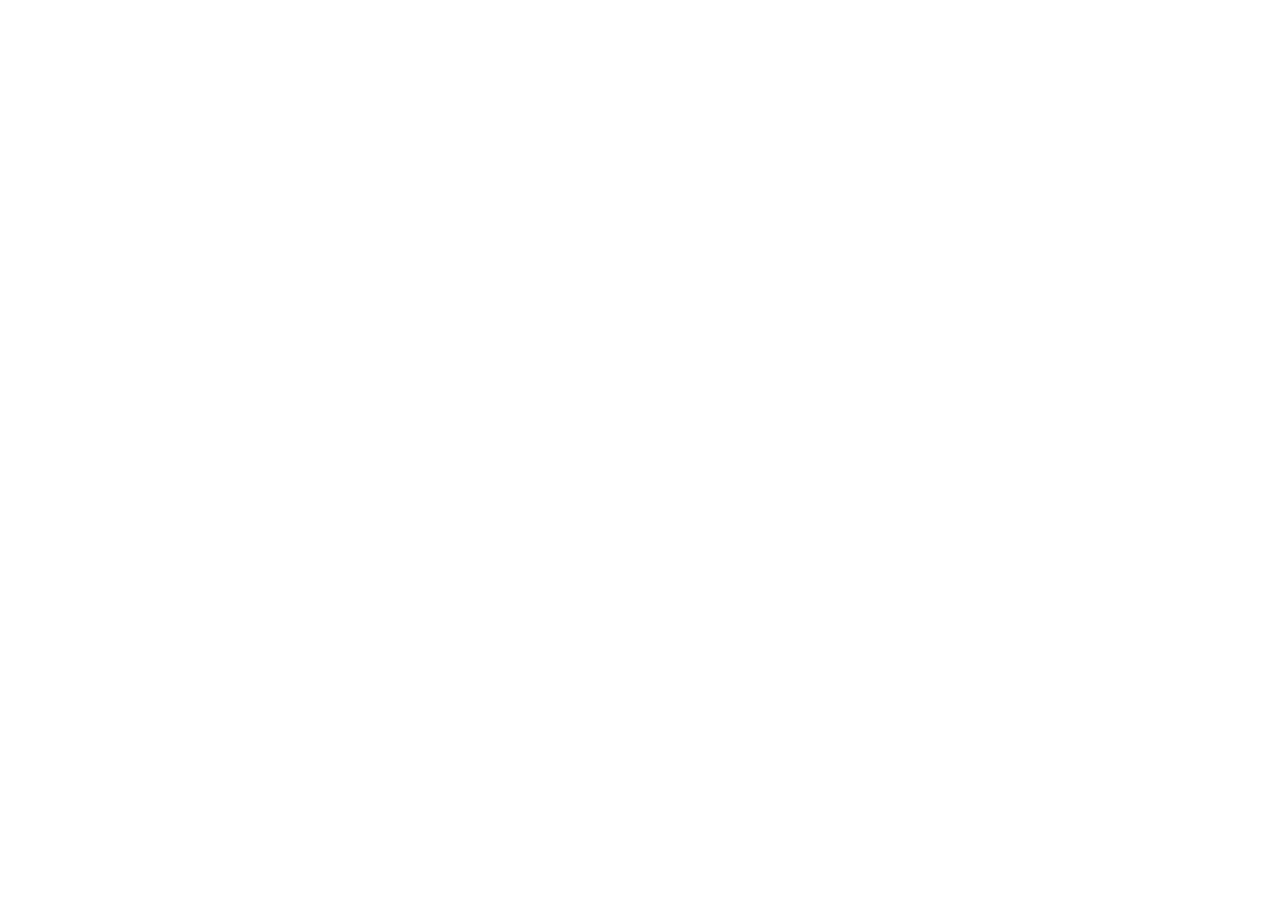
==== guess.html @ 51c96546 "0417" ====
<!DOCTYPE html>
<html lang="en">
<head>
    <meta charset="UTF-8">
    <meta name="viewport" content="width=device-width, initial-scale=1.0">
    <title>猜數字</title>
    <script src="guess.js"></script>
</head>
<body>
    
</body>
</html>
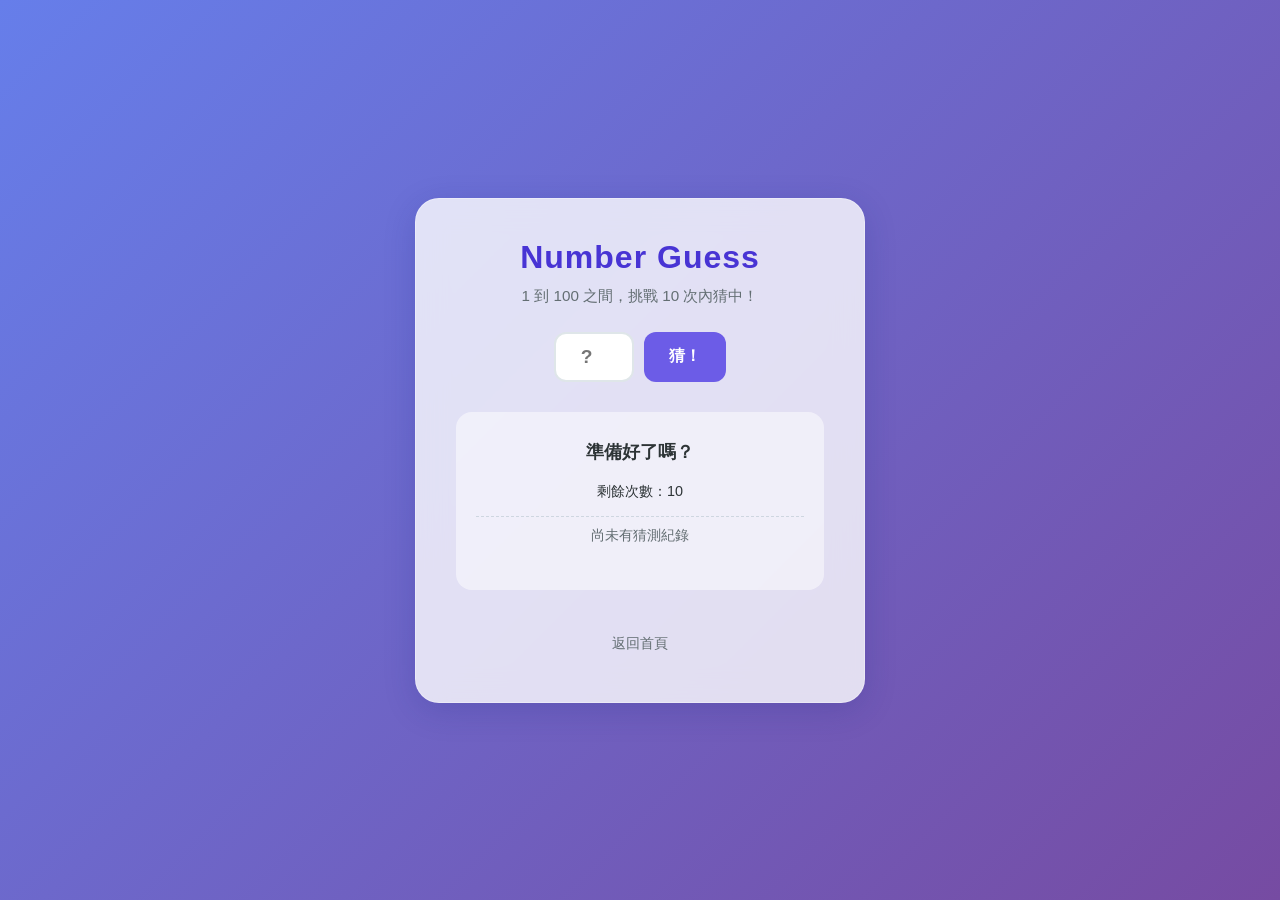
==== commit d5fa955d: "0424" ====
--- a/guess.html
+++ b/guess.html
@@ -1,12 +1,31 @@
 <!DOCTYPE html>
-<html lang="en">
+<html lang="zh-Hant">
 <head>
     <meta charset="UTF-8">
     <meta name="viewport" content="width=device-width, initial-scale=1.0">
-    <title>猜數字</title>
-    <script src="guess.js"></script>
+    <title>猜數字遊戲 - 進階美化版</title>
+    <link rel="stylesheet" href="styleguess.css">
+    <script src="guess.js" defer></script>
 </head>
 <body>
-    
+    <div class="container">
+        <h1>Number Guess</h1>
+        <p>1 到 100 之間，挑戰 10 次內猜中！</p>
+        
+        <div class="input-group">
+            <input type="number" class="guessField" id="guessField" min="1" max="100" placeholder="?">
+            <button class="guessSubmit">猜！</button>
+        </div>
+        
+        <div class="result-area">
+            <div class="result">準備好了嗎？</div>
+            <div class="count">剩餘次數：10</div>
+            <p class="guesses">尚未有猜測紀錄</p>
+        </div>
+        
+        <button class="restartBtn" style="display: none;">再玩一局</button>
+        <a href="index.html" class="homeBtn">返回首頁</a>
+    </div>
+
 </body>
 </html>
--- a/styleguess.css
+++ b/styleguess.css
@@ -0,0 +1,159 @@
+* {
+    box-sizing: border-box;
+    margin: 0;
+    padding: 0;
+}
+
+body {
+    font-family: 'Noto Sans TC', sans-serif;
+    /* 現代感的紫色漸層背景 */
+    background: linear-gradient(135deg, #667eea 0%, #764ba2 100%);
+    height: 100vh;
+    display: flex;
+    justify-content: center;
+    align-items: center;
+    color: #2d3436;
+}
+
+/* 毛玻璃容器 */
+.container {
+    background: rgba(255, 255, 255, 0.8);
+    backdrop-filter: blur(15px); /* 背景模糊關鍵 */
+    -webkit-backdrop-filter: blur(15px);
+    border: 1px solid rgba(255, 255, 255, 0.3);
+    padding: 40px;
+    border-radius: 24px;
+    box-shadow: 0 8px 32px 0 rgba(31, 38, 135, 0.2);
+    width: 100%;
+    max-width: 450px;
+    text-align: center;
+}
+
+h1 {
+    font-size: 2rem;
+    margin-bottom: 10px;
+    color: #4834d4;
+    letter-spacing: 1px;
+}
+
+p {
+    font-size: 0.95rem;
+    color: #636e72;
+    margin-bottom: 25px;
+}
+
+/* 輸入區域設計 */
+.input-group {
+    display: flex;
+    gap: 10px;
+    justify-content: center;
+    margin-bottom: 30px;
+}
+
+input[type="number"] {
+    width: 80px;
+    height: 50px;
+    border-radius: 12px;
+    border: 2px solid #dfe6e9;
+    text-align: center;
+    font-size: 1.2rem;
+    font-weight: bold;
+    outline: none;
+    transition: all 0.3s ease;
+}
+
+input[type="number"]:focus {
+    border-color: #6c5ce7;
+    box-shadow: 0 0 10px rgba(108, 92, 231, 0.2);
+}
+
+button.guessSubmit {
+    height: 50px;
+    padding: 0 25px;
+    background: #6c5ce7;
+    color: white;
+    border: none;
+    border-radius: 12px;
+    font-size: 1rem;
+    font-weight: bold;
+    cursor: pointer;
+    transition: all 0.3s ease;
+}
+
+button.guessSubmit:hover {
+    background: #a29bfe;
+    transform: translateY(-2px);
+    box-shadow: 0 5px 15px rgba(108, 92, 231, 0.3);
+}
+
+/* 結果與紀錄顯示區 */
+.result-area {
+    background: rgba(255, 255, 255, 0.5);
+    padding: 20px;
+    border-radius: 16px;
+    margin-bottom: 20px;
+}
+
+.result {
+    font-size: 1.1rem;
+    font-weight: bold;
+    margin-bottom: 10px;
+    padding: 8px;
+    border-radius: 8px;
+    transition: all 0.3s;
+}
+
+.count {
+    font-size: 0.9rem;
+    color: #2d3436;
+}
+
+.guesses {
+    margin-top: 15px;
+    font-size: 0.85rem;
+    color: #636e72;
+    word-wrap: break-word;
+    border-top: 1px dashed #ced6e0;
+    padding-top: 10px;
+}
+
+/* 重新開始按鈕 */
+.restartBtn {
+    width: 100%;
+    padding: 12px;
+    background: #00b894;
+    color: white;
+    border: none;
+    border-radius: 12px;
+    font-size: 1rem;
+    font-weight: bold;
+    cursor: pointer;
+    margin-top: 10px;
+}
+
+.restartBtn:hover {
+    background: #55efc4;
+}
+
+.homeBtn {
+    display: inline-block;
+    margin-top: 20px;
+    padding: 8px 16px;
+    color: #636e72;
+    text-decoration: none; /* 移除底線 */
+    font-size: 0.9rem;
+    border-radius: 8px;
+    transition: all 0.3s ease;
+    border: 1px solid transparent;
+}
+
+.homeBtn:hover {
+    color: #4834d4;
+    background: rgba(72, 52, 212, 0.1); /* 淡淡的紫色背景 */
+    border: 1px solid rgba(72, 52, 212, 0.2);
+}
+
+/* 讓返回按鈕與上面的按鈕保持一點距離 */
+.restartBtn + .homeBtn {
+    margin-top: 15px;
+}
